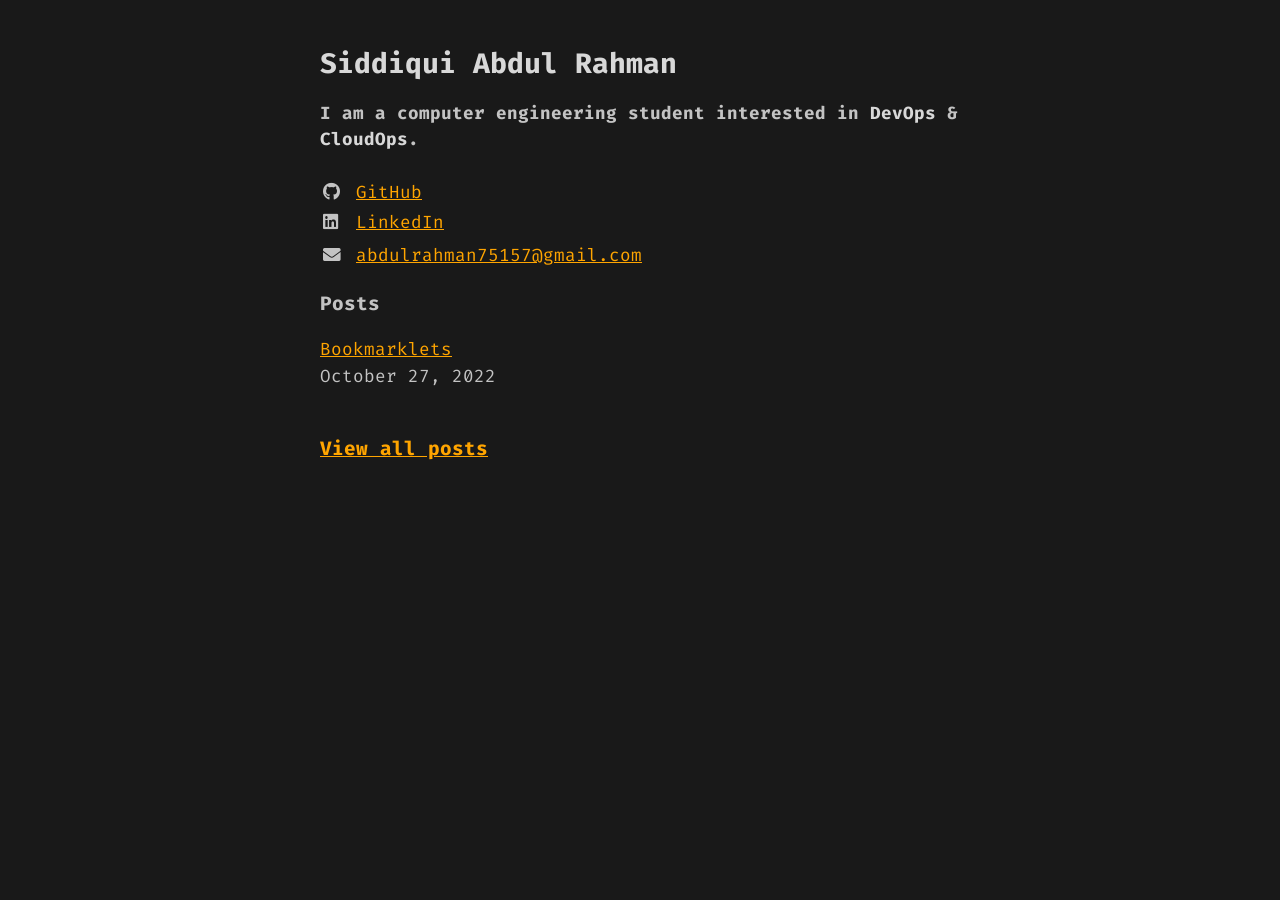
==== index.html @ 0aff2052 "deploy: f99ed8a9e5cc5dc53d26bfd8b379a85260148156" ====
<!doctype html><html><head><meta name=generator content="Hugo 0.105.0"><meta charset=utf-8><meta http-equiv=x-ua-compatible content="IE=edge"><meta name=viewport content="width=device-width,initial-scale=1"><link href=https://code.cdn.mozilla.net/fonts/fira.css rel=stylesheet><link href='https://fonts.googleapis.com/css?family=Fira Code' rel=stylesheet><link rel=stylesheet href=/css/style.css><title>bourbonbourbon's website</title><link rel=icon type=image/png href=/assets/img/favicon.ico><link rel=stylesheet href=https://use.fontawesome.com/releases/v5.8.2/css/all.css integrity=sha384-oS3vJWv+0UjzBfQzYUhtDYW+Pj2yciDJxpsK1OYPAYjqT085Qq/1cq5FLXAZQ7Ay crossorigin=anonymous></head><body><h1>Siddiqui Abdul Rahman</h1><h4>I am a computer engineering student interested in <strong>DevOps</strong> & <strong>CloudOps</strong>.</h4><div></div><table><tr><td><i class="fab fa-github" aria-hidden=true></i></td><td>&nbsp;<a href=https://github.com/bourbonbourbon target=_blank>GitHub</a></td></tr><tr><td><i class="fab fa-linkedin" aria-hidden=true></i></td><td>&nbsp;<a href=https://www.linkedin.com/in/siddiqui-abdul-rahman-638a60210 target=_blank>LinkedIn</a></td></tr><tr></tr><tr><td><i class="fas fa-envelope" aria-hidden=true></i></td><td>&nbsp;<a href=mailto:abdulrahman75157@gmail.com>abdulrahman75157@gmail.com</a></td></tr></table><h3>Posts</h3><div><div><a href=https://bourbonbourbon.github.io/posts/bookmarklets/>Bookmarklets</a><br><time>October 27, 2022</time></div><br><h3><a href=posts/>View all posts</a></h3></div></body></html>
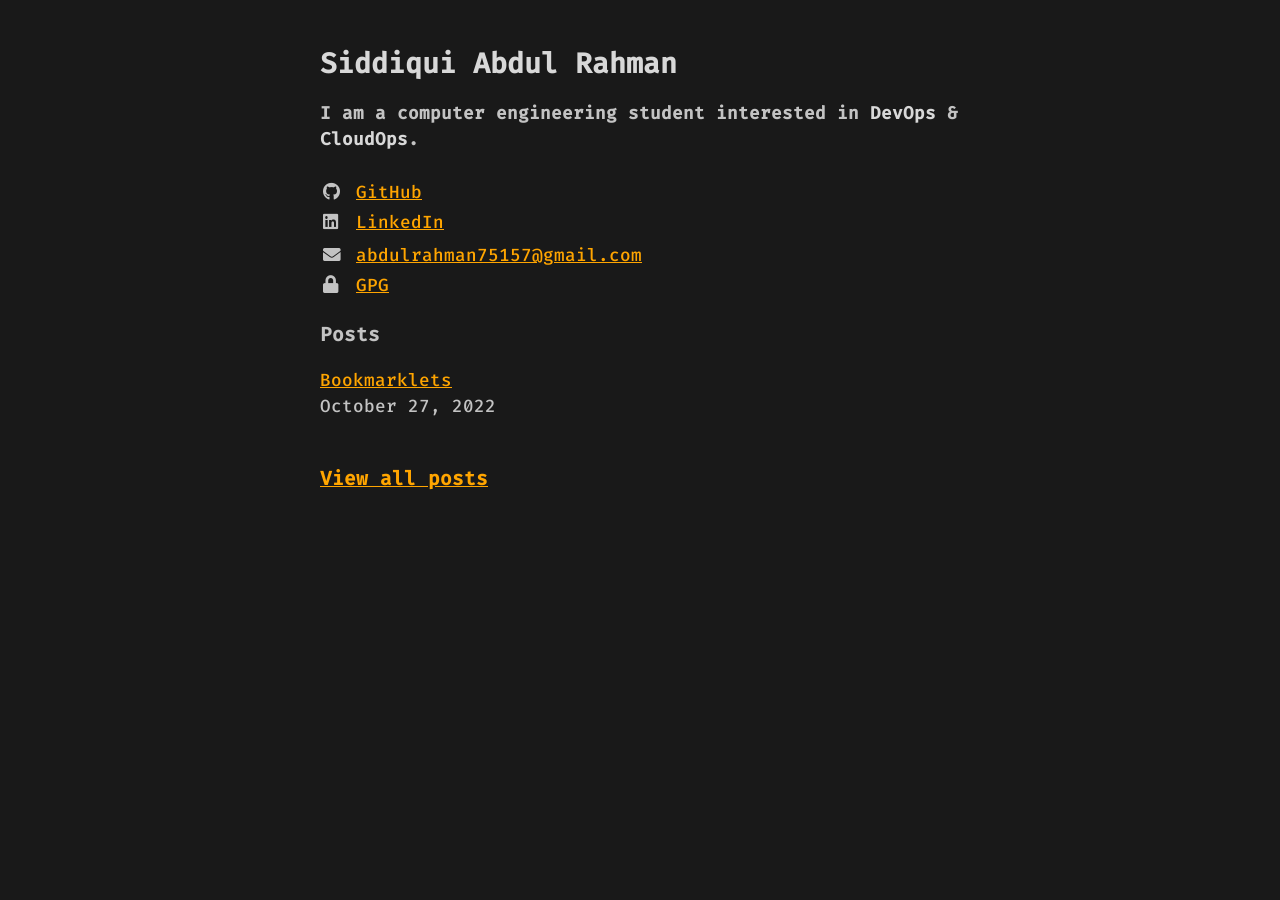
==== commit f4bf80de: "deploy: f11840ab6724c356c76df8287782ade261c0d31a" ====
--- a/index.html
+++ b/index.html
@@ -1 +1 @@
-<!doctype html><html><head><meta name=generator content="Hugo 0.105.0"><meta charset=utf-8><meta http-equiv=x-ua-compatible content="IE=edge"><meta name=viewport content="width=device-width,initial-scale=1"><link href=https://code.cdn.mozilla.net/fonts/fira.css rel=stylesheet><link href='https://fonts.googleapis.com/css?family=Fira Code' rel=stylesheet><link rel=stylesheet href=/css/style.css><title>bourbonbourbon's website</title><link rel=icon type=image/png href=/assets/img/favicon.ico><link rel=stylesheet href=https://use.fontawesome.com/releases/v5.8.2/css/all.css integrity=sha384-oS3vJWv+0UjzBfQzYUhtDYW+Pj2yciDJxpsK1OYPAYjqT085Qq/1cq5FLXAZQ7Ay crossorigin=anonymous></head><body><h1>Siddiqui Abdul Rahman</h1><h4>I am a computer engineering student interested in <strong>DevOps</strong> & <strong>CloudOps</strong>.</h4><div></div><table><tr><td><i class="fab fa-github" aria-hidden=true></i></td><td>&nbsp;<a href=https://github.com/bourbonbourbon target=_blank>GitHub</a></td></tr><tr><td><i class="fab fa-linkedin" aria-hidden=true></i></td><td>&nbsp;<a href=https://www.linkedin.com/in/siddiqui-abdul-rahman-638a60210 target=_blank>LinkedIn</a></td></tr><tr></tr><tr><td><i class="fas fa-envelope" aria-hidden=true></i></td><td>&nbsp;<a href=mailto:abdulrahman75157@gmail.com>abdulrahman75157@gmail.com</a></td></tr></table><h3>Posts</h3><div><div><a href=https://bourbonbourbon.github.io/posts/bookmarklets/>Bookmarklets</a><br><time>October 27, 2022</time></div><br><h3><a href=posts/>View all posts</a></h3></div></body></html>+<!doctype html><html><head><meta name=generator content="Hugo 0.109.0"><meta charset=utf-8><meta http-equiv=x-ua-compatible content="IE=edge"><meta name=viewport content="width=device-width,initial-scale=1"><link rel=stylesheet href=/css/style.css><title>bourbonbourbon's website</title><link rel=icon type=image/png href=/assets/img/favicon.ico><link rel=stylesheet href=/css/fontawesome_all.css></head><body><h1>Siddiqui Abdul Rahman</h1><h4>I am a computer engineering student interested in <strong>DevOps</strong> & <strong>CloudOps</strong>.</h4><div></div><table><tr><td><i class="fab fa-github" aria-hidden=true></i></td><td>&nbsp;<a href=https://github.com/bourbonbourbon target=_blank>GitHub</a></td></tr><tr><td><i class="fab fa-linkedin" aria-hidden=true></i></td><td>&nbsp;<a href=https://www.linkedin.com/in/siddiqui-abdul-rahman-638a60210 target=_blank>LinkedIn</a></td></tr><tr></tr><tr><td><i class="fas fa-envelope" aria-hidden=true></i></td><td>&nbsp;<a href=mailto:abdulrahman75157@gmail.com>abdulrahman75157@gmail.com</a></td></tr><tr><td><i class="fas fa-lock" aria-hidden=true></i></td><td>&nbsp;<a href=https://github.com/bourbonbourbon.gpg target=_blank>GPG</a></td></tr></table><h3>Posts</h3><div><div><a href=https://bourbonbourbon.github.io/posts/bookmarklets/>Bookmarklets</a><br><time>October 27, 2022</time></div><br><h3><a href=posts/>View all posts</a></h3></div></body></html>
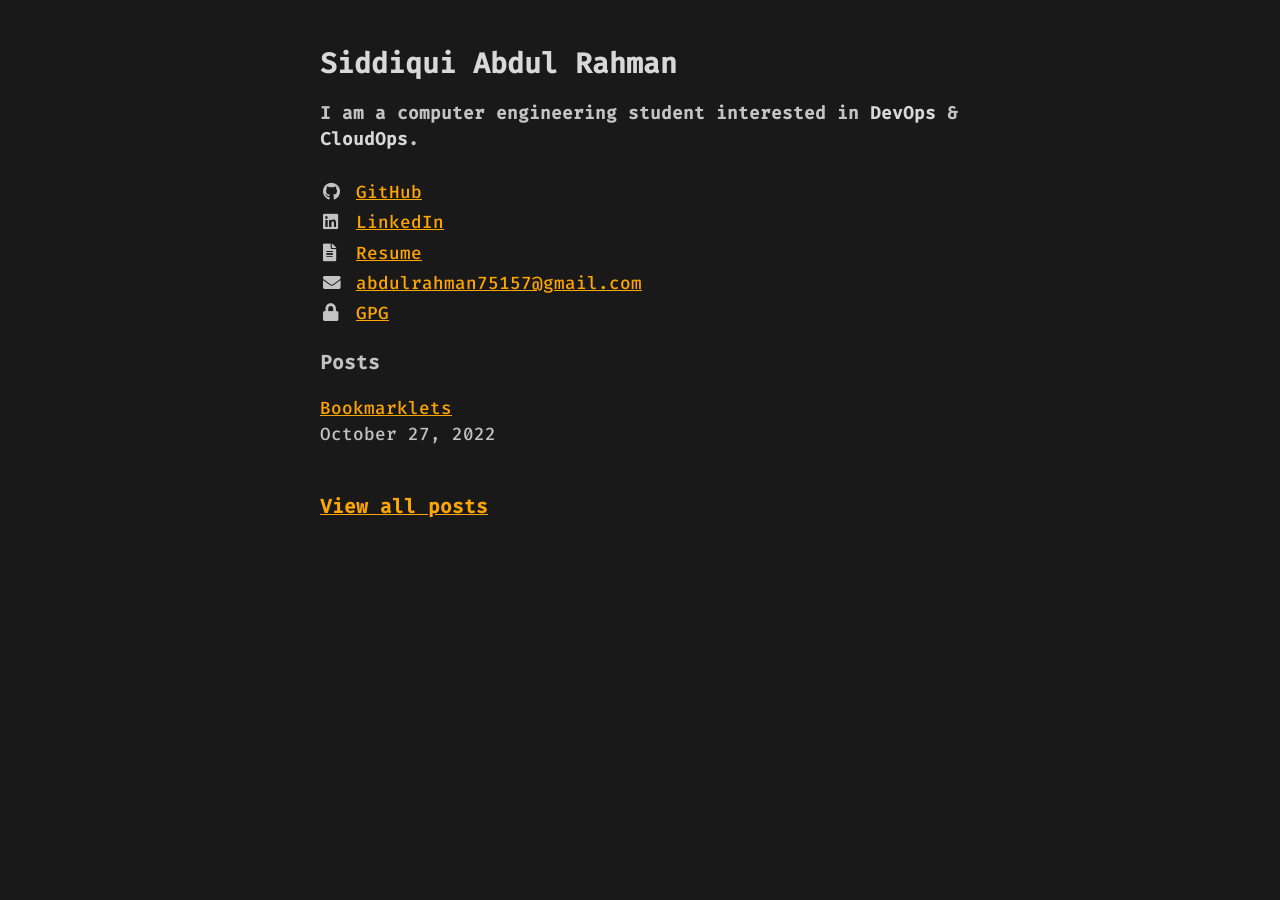
==== commit 2dc94c08: "deploy: 2c7a226a86111330cb180d720494f08311c4a919" ====
--- a/index.html
+++ b/index.html
@@ -1 +1 @@
-<!doctype html><html><head><meta name=generator content="Hugo 0.109.0"><meta charset=utf-8><meta http-equiv=x-ua-compatible content="IE=edge"><meta name=viewport content="width=device-width,initial-scale=1"><link rel=stylesheet href=/css/style.css><title>bourbonbourbon's website</title><link rel=icon type=image/png href=/assets/img/favicon.ico><link rel=stylesheet href=/css/fontawesome_all.css></head><body><h1>Siddiqui Abdul Rahman</h1><h4>I am a computer engineering student interested in <strong>DevOps</strong> & <strong>CloudOps</strong>.</h4><div></div><table><tr><td><i class="fab fa-github" aria-hidden=true></i></td><td>&nbsp;<a href=https://github.com/bourbonbourbon target=_blank>GitHub</a></td></tr><tr><td><i class="fab fa-linkedin" aria-hidden=true></i></td><td>&nbsp;<a href=https://www.linkedin.com/in/siddiqui-abdul-rahman-638a60210 target=_blank>LinkedIn</a></td></tr><tr></tr><tr><td><i class="fas fa-envelope" aria-hidden=true></i></td><td>&nbsp;<a href=mailto:abdulrahman75157@gmail.com>abdulrahman75157@gmail.com</a></td></tr><tr><td><i class="fas fa-lock" aria-hidden=true></i></td><td>&nbsp;<a href=https://github.com/bourbonbourbon.gpg target=_blank>GPG</a></td></tr></table><h3>Posts</h3><div><div><a href=https://bourbonbourbon.github.io/posts/bookmarklets/>Bookmarklets</a><br><time>October 27, 2022</time></div><br><h3><a href=posts/>View all posts</a></h3></div></body></html>+<!doctype html><html><head><meta name=generator content="Hugo 0.110.0"><meta charset=utf-8><meta http-equiv=x-ua-compatible content="IE=edge"><meta name=viewport content="width=device-width,initial-scale=1"><link rel=stylesheet href=/css/style.css><title>bourbonbourbon's website</title><link rel=icon type=image/png href=/assets/img/favicon.ico><link rel=stylesheet href=/css/fontawesome_all.css></head><body><h1>Siddiqui Abdul Rahman</h1><h4>I am a computer engineering student interested in <strong>DevOps</strong> & <strong>CloudOps</strong>.</h4><div></div><table><tr><td><i class="fab fa-github" aria-hidden=true></i></td><td>&nbsp;<a href=https://github.com/bourbonbourbon target=_blank>GitHub</a></td></tr><tr><td><i class="fab fa-linkedin" aria-hidden=true></i></td><td>&nbsp;<a href=https://www.linkedin.com/in/siddiqui-abdul-rahman-638a60210 target=_blank>LinkedIn</a></td></tr><tr><td><i class="fas fa-file-alt" aria-hidden=true></i></td><td>&nbsp;<a href=/resume/Siddiqui-Abdul-Rahman.pdf target=_blank>Resume</a></td></tr><tr><td><i class="fas fa-envelope" aria-hidden=true></i></td><td>&nbsp;<a href=mailto:abdulrahman75157@gmail.com>abdulrahman75157@gmail.com</a></td></tr><tr><td><i class="fas fa-lock" aria-hidden=true></i></td><td>&nbsp;<a href=https://github.com/bourbonbourbon.gpg target=_blank>GPG</a></td></tr></table><h3>Posts</h3><div><div><a href=https://bourbonbourbon.github.io/posts/bookmarklets/>Bookmarklets</a><br><time>October 27, 2022</time></div><br><h3><a href=posts/>View all posts</a></h3></div></body></html>
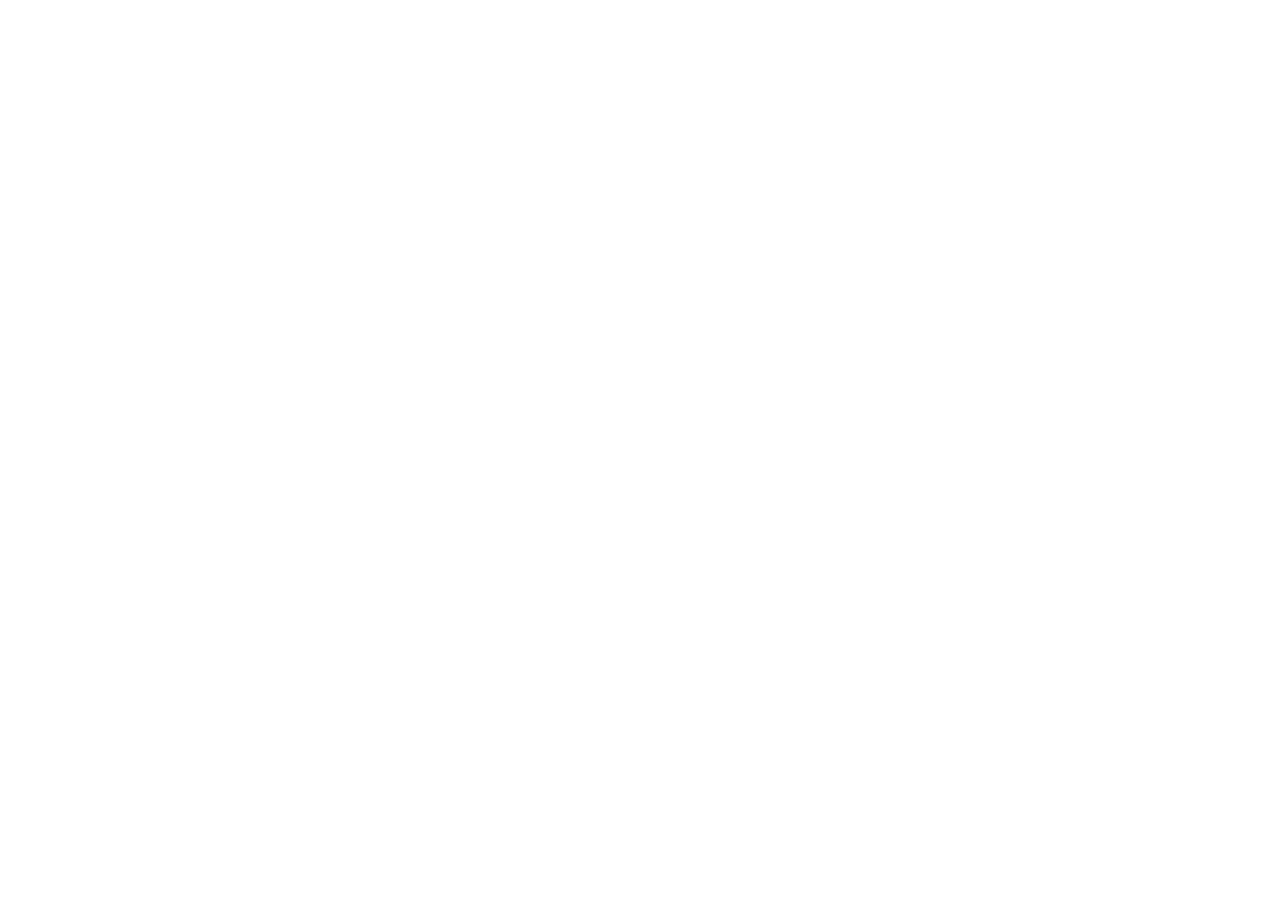
==== commit 50947592: "init commit w/ index.html, _config.yml" ====
--- a/index.html
+++ b/index.html
@@ -1 +1,5 @@
-<!doctype html><html><head><meta name=generator content="Hugo 0.110.0"><meta charset=utf-8><meta http-equiv=x-ua-compatible content="IE=edge"><meta name=viewport content="width=device-width,initial-scale=1"><link rel=stylesheet href=/css/style.css><title>bourbonbourbon's website</title><link rel=icon type=image/png href=/assets/img/favicon.ico><link rel=stylesheet href=/css/fontawesome_all.css></head><body><h1>Siddiqui Abdul Rahman</h1><h4>I am a computer engineering student interested in <strong>DevOps</strong> & <strong>CloudOps</strong>.</h4><div></div><table><tr><td><i class="fab fa-github" aria-hidden=true></i></td><td>&nbsp;<a href=https://github.com/bourbonbourbon target=_blank>GitHub</a></td></tr><tr><td><i class="fab fa-linkedin" aria-hidden=true></i></td><td>&nbsp;<a href=https://www.linkedin.com/in/siddiqui-abdul-rahman-638a60210 target=_blank>LinkedIn</a></td></tr><tr><td><i class="fas fa-file-alt" aria-hidden=true></i></td><td>&nbsp;<a href=/resume/Siddiqui-Abdul-Rahman.pdf target=_blank>Resume</a></td></tr><tr><td><i class="fas fa-envelope" aria-hidden=true></i></td><td>&nbsp;<a href=mailto:abdulrahman75157@gmail.com>abdulrahman75157@gmail.com</a></td></tr><tr><td><i class="fas fa-lock" aria-hidden=true></i></td><td>&nbsp;<a href=https://github.com/bourbonbourbon.gpg target=_blank>GPG</a></td></tr></table><h3>Posts</h3><div><div><a href=https://bourbonbourbon.github.io/posts/bookmarklets/>Bookmarklets</a><br><time>October 27, 2022</time></div><br><h3><a href=posts/>View all posts</a></h3></div></body></html>+<!DOCTYPE html>
+<meta charset="utf-8">
+<title>Redirecting to https://abdulrahman75157.gitlab.io/abdulrahman75157/</title>
+<meta http-equiv="refresh" content="0; URL=https://abdulrahman75157.gitlab.io/abdulrahman75157/">
+<link rel="canonical" href="https://abdulrahman75157.gitlab.io/abdulrahman75157/">
